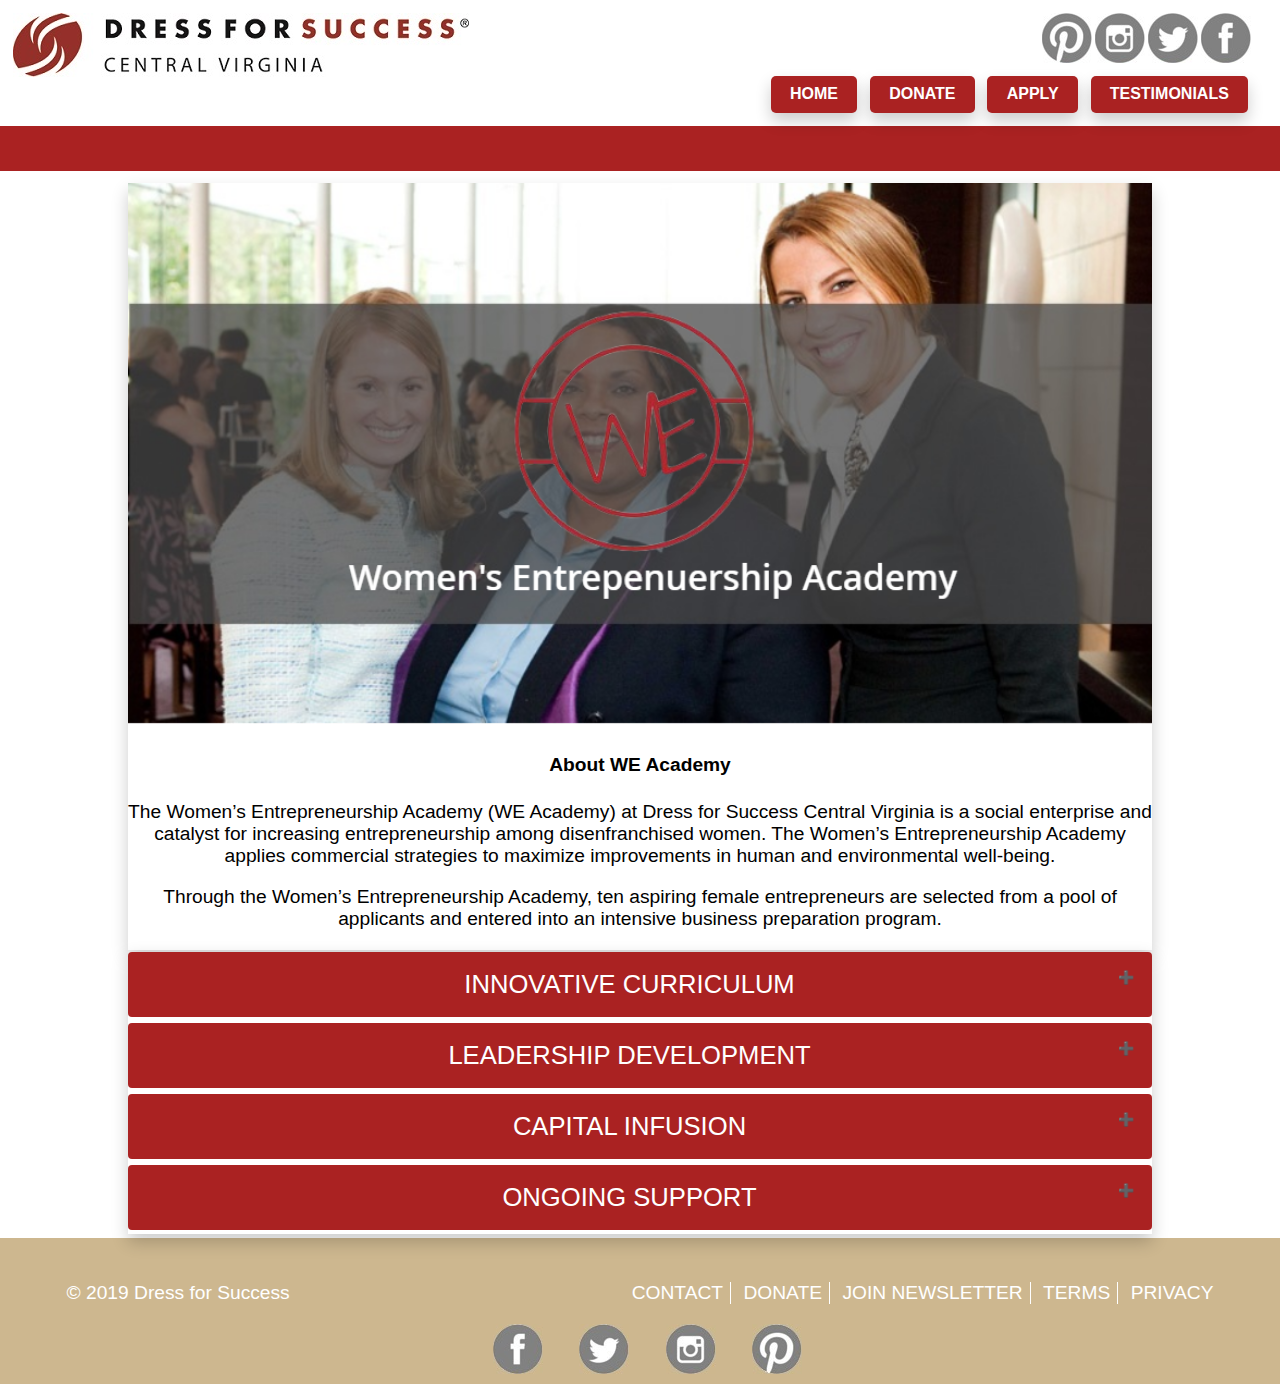
==== index.html @ 2996d904 "Update index.html" ====
﻿<!DOCTYPE html>
<html>
<head>
  <link rel="stylesheet" type="text/css" href="./styles.css">
  <meta name="viewport" content="width=device-width, initial-scale=1.0">
  <link rel="icon" href="https://centralvirginia.dressforsuccess.org/wp-content/themes/dfs/favicon.png">
  <title>Dress for Success | Women's Entrepeneurship Academy</title>
</head>
<body>
<div class="header">
  <div class="navbar">
    <div class="brand">
      <div class="logo">
        <a href="./index.html" target="_blank"><img src="./resources/DFSCVA.jpg" height="100%" width="100%"></img></a>
      </div>
    </div>
    <div class="link">
       <div class="socialMedia">
        <a href="https://www.facebook.com/DressForSuccessCVA" target="_blank"><div class="facebook"></div></a>
        <a href="https://twitter.com/dfscentralva" target="_blank"><div class="twitter"></div></a>
        <a href="https://www.instagram.com/dfscentralva/" target="_blank"><div class="instagram"></div></a>
        <a href="https://www.pinterest.com/dfsvirginia/" target="_blank"><div class="pinterest"></div></a>
      </div>
      <div class="navItems">
        <button class="drpbut"><img src="./resources/drpIcon.png" width="100%" height="100%"/></button>
        <div id="drpdown" class="navContent">
          <a href="./index.html">HOME</a>
          <a href="./pages/donate.html">DONATE</a>
          <a href="./pages/apply.html">APPLY</a>
          <a href="./pages/testimonials.html">TESTIMONIALS</a>
        </div>
      </div>
    </div>
  </div>
  <div class="closeBuffer">
  </div>
</div>
<div class="pageContent">
  <div class="welcome">
    <img src="./resources/we_logo_big.png" height="100%" width="100%"/>
    <div class="Weltext">
      <h4>About WE Academy</h4>
      <p>The Women’s Entrepreneurship Academy (WE Academy) at Dress for Success Central Virginia is a social enterprise and catalyst for increasing entrepreneurship among disenfranchised women. The Women’s Entrepreneurship Academy applies commercial strategies to maximize improvements in human and environmental well-being.</p>
      <p>Through the Women’s Entrepreneurship Academy, ten aspiring female entrepreneurs are selected from a pool of applicants and entered into an intensive business preparation program.</p>
    </div>
  </div>
</div>
<div class="collapseBoxes">
  <button type="button" class="collapsible">INNOVATIVE CURRICULUM</button>
  <div class="content">
    <p>The curriculum is broken down into ten major components dervied from The Kaufman Foundation's FastTrac curriculum, a highly regarded business planning program for entrepreneurs. The components include:</p>
    <div class="curriculumLists">
    <ul>
      <li>Discover how your business concept matches your personal vision.</li>
      <li>Align your business concept with a real market opportunity.</li>
      <li>Find your target market and discover your competitive advantage.</li>
      <li>Determine the unique features and benefits of your product/service.</li>
      <li>Launch your business.</li>
    </ul>
    <ul>
      <li>Define your company's brand and marketing.</li>
      <li>Set realistic financial goals for your business.</li>
      <li>Manage business functions and develop an organizational culture.</li>
      <li>Determine the steps to profitability.</li>
      <li>Identify potential sources of funding for your business.</li>
    </ul>
    </div>
    <p>FastTrac will allow WE Academy participants to learn how to evaluate their ideas, position theirbusinesses around target customers, refine their companies based on personal and professional goals and ultimately, launch their business.</p>
  </div>
  <button type="button" class="collapsible">LEADERSHIP DEVELOPMENT</button>
  <div class="content">
    <p>Through WE Academy girls have the ability and are encouraged to be imaginative, innovative, authoritative, risk-taking, and drive innovation and technological change in their local economy.</p>
    <p>Through WE Academy’s Social Entrepreneurship Labs (during weeks 4-8 of the cohort) participants will explore entrepreneurship first-hand by working with local nonprofit enterprises and for-profit ventures that have a mission aligned with their future business and make strategic recommendations to the participating organizations and firms after careful analysis in order to leverage greater growth.</p>
  </div>
  <button type="button" class="collapsible">CAPITAL INFUSION</button>
    <div class="content">
      <p>To infuse capital in to our participants ventures, Dress for Success Central Virginia will operate and manage a microgrant fund pool specifically for WE Academy graduates. At the end of the program our aspiring entrepreneurs present their businesses to a panel of business leaders.</p>
      <p>The winning presentation wins a cash investment (microgrant), marketing and branding assistance, and ongoing business coaching.</p>
      <p>Grants will be made with a range of $1,000 to $2,500 based on the participants final business strategy which will be presented to fellow participants, Dress for Success staff, and mentors that are part of the program.</p>
      <p>Final decisions for the microgrant will be made by the WE Academy Advisory Board.</p>
    </div>
  <button type="button" class="collapsible">ONGOING SUPPORT</button>
    <div class="content">
      <p>All participants walk away with a viable business plan, transferrable skills, business resources, and an expanded professional network to begin their entrepreneurial endeavors and receive ongoing support via virtual discussion boards and alumni social events.</p>
    </div>
</div>
<script>
  var coll = document.getElementsByClassName("collapsible");
  var i;

  for (i = 0; i < coll.length; i++) {
    coll[i].addEventListener("click", function() {
      this.classList.toggle("active");
      var content = this.nextElementSibling;
      if (content.style.maxHeight){
        content.style.maxHeight = null;
      } else {
        content.style.maxHeight = content.scrollHeight + "px";
      }
    });
  }
</script>
<footer class="footer" role="contentinfo">
	<div id="inner-footer" class="wrap clearfix">
		<p class="source-org copyright">© 2019 Dress for Success</p>
			<div class="footer-nav">
				<ul>
					<li><a href="/contact" class="no_underscore">CONTACT</a></li>
					<li><a href="/donate" class="no_underscore">DONATE</a></li>
					<li><a href="/contact" id="footer-join-newsletter" class="no_underscore">JOIN NEWSLETTER</a></li>
					<li><a href="https://dressforsuccess.org/terms-of-service" class="no_underscore">TERMS</a></li>
					<li><a href="https://dressforsuccess.org/privacy-policy" class="no_underscore">PRIVACY</a></li>
				</ul>
			</div>
      <div id="social" class="connect">
				<div class="connect-label">CONNECT WITH US:</div>
								<div class="media-btn">
									<a target="_blank" href="https://www.facebook.com/DressForSuccessCVA"><div class="facebook1"></div></a>
								</div>
								<div class="media-btn">
									<a target="_blank" href="https://twitter.com/dfscentralva"><div class="twitter1"></div></a>
								</div>
								<div class="media-btn">
									<a target="_blank" href="https://instagram.com/dfscentralva/"><div class="instagram1"></div></a>
								</div>
								<div class="media-btn">
									<a target="_blank" href="https://www.pinterest.com/dfsvirginia/"><div class="pinterest1"></div></a>
								</div>
			</div>
	</div>
</footer>
</body>
</html>
---- styles.css ----
body{
  margin: 0;
  background-color: white;
  font-family: sans-serif;
  overflow-x: hidden;
  text-align: center;
}
@media (min-width: 600px){
  .navbar{
    background-color: white;
    padding: 1vw;
    width: 100%;
    height: auto;
    display: flex;
    flex-direction: row;
  }
  .socialMedia{
    display: flex;
    flex-direction: row-reverse;
    margin-right: 1vw;
    margin-bottom: 1vw;
  }
  .facebook, .instagram, .twitter, .pinterest{
    background: url("./resources/smi.jpg") no-repeat;
    margin-right: 0.25vw;
    width: 50px;
    height: 50px;
  }
  .facebook{
    background-position: -61px -5px;
  }
  .facebook:hover{
      background-position: -61px -62px;
  }
  .instagram{
    background-position: -118px -5px;
  }
  .instagram:hover{
    background-position: -118px -62px;
  }
  .twitter{
    background-position: -4px -5px;
  }
  .twitter:hover{
    background-position: -4px -62px;
  }
  .pinterest{
    background-position: -175px -5px;
  }
  .pinterest:hover{
    background-position: -175px -62px;
  }
  .facebook1, .instagram1, .twitter1, .pinterest1{
    background: url("./resources/smi1.jpg") no-repeat;
    margin-right: 0.25vw;
    width: 50px;
    height: 50px;
  }
  .facebook1{
    background-position: -61px -5px;
  }
  .facebook1:hover{
      background-position: -61px -62px;
  }
  .instagram1{
    background-position: -118px -5px;
  }
  .instagram1:hover{
    background-position: -118px -62px;
  }
  .twitter1{
    background-position: -4px -5px;
  }
  .twitter1:hover{
    background-position: -4px -62px;
  }
  .pinterest1{
    background-position: -175px -5px;
  }
  .pinterest1:hover{
    background-position: -175px -62px;
  }
  .navItems{
    margin-left: auto;
    margin-top: auto;
  }
  .navItems button{
    display: none;
  }
  .navContent{
    display: flex;
    flex-direction: row;
    margin-right: 0.5vw;
  }
  .navContent a{
    position: relative;
    background-color: #aa2222;
    border-radius: 5px;
    padding: 0.75vw 1.5vw;
    box-shadow: 0px 8px 16px 0px rgba(0,0,0,0.2);
    margin-right: 1vw;
    color: white;
    text-decoration: none;
    font-weight: bold;
  }
  .navContent a:hover{
    background-color: #d92929;
  }
  .link{
    margin-left: auto;
  }
  .pageContent{
    width: 100%;
    text-align: center;
  }
  .closeBuffer{
    background-color: #aa2222;
    width: 100%;
    height: 5vh;
  }
  .collapseBoxes{
    width: 80%;
    display: inline-block;
    box-shadow: 0px 8px 16px 0px rgba(0,0,0,0.2);
  }
  .collapsible {
    background-color: #aa2222;
    border-radius: 4px;
    margin-top: 2px;
    margin-bottom: 4px;
    color: white;
    cursor: pointer;
    padding: 18px;
    width: 100%;
    border: none;
    text-align: center;
    outline: none;
    font-size: 2vw;
  }
  .active, .collapsible:hover {
    background-color: #d92929;
  }
  .collapsible:after {
    content: '\02795'; /* Unicode character for "plus" sign (+) */
    font-size: 13px;
    color: white;
    float: right;
    margin-left: 5px;
  }
  .active:after {
    content: "\2796"; /* Unicode character for "minus" sign (-) */
  }
  .content {
    padding: 0 18px;
    text-align: left;
    font-size: 1.5vw;
    max-height: 0;
    overflow: hidden;
    transition: max-height 0.2s ease-out;
    background-color: #f1f1f1;
  }
  .Weltext{
    display: inline-block;
    text-align: center;
    font-size: 1.5vw;
    width: 100%;
  }
  .welcome{
    width: 80%;
    display: inline-block;
    margin-top: 1vw;
    box-shadow: 0px 8px 16px 0px rgba(0,0,0,0.2);
  }
  .WelLogo{
  }
  .overlay{
    position: absolute;
    background-color: rgba(0, 3, 3, 0.75);
    top: 40%;
    width: 100%;
    height: auto;
    color: white;
    z-index: 1;
  }
  .overlay h1{
    position: relative;
    top: -4vw;
    font-size: 2vw;
  }
  .overlay img{
    position: relative;
    top: 50%;
  }
  .curriculumLists{
    display: flex;
    flex-direction: row;
    text-align: left;
  }
  .curriculumLists li{
    margin-top: 1vw;
  }
  .contentHeader{
    display: block;
    position: relative;
    width: 100%;
    height: 10%;
    background-color: #aa2222;
  }
  .formFooter-heightMask{
    display: none;
  }
}
@media(max-width: 600px){
  .navbar{
    background-color: white;
    padding: 1vw;
    width: 100%;
    height: auto;
    display: flex;
    flex-direction: row;
  }
  .drpbut{
    max-width: 14vw;
    max-height: 14vh;
    background-color: white;
    border: none;
    margin-left: auto;
  }
  .link{
    margin-left: auto;
  }
  .navItems{
  }
  .navContent{
    display: none;
    position: absolute;
  }
  .socialMedia{
    display: none;
  }
  .navContent a{
    display: block;
    position: relative;
    background-color: #aa2222;
    border-radius: 5px;
    padding: 0.75vw 1.5vw;
    box-shadow: 0px 8px 16px 0px rgba(0,0,0,0.2);
    margin-right: 1vw;
    color: white;
    text-decoration: none;
    font-weight: bold;
    right: 13vw;
    z-index: 1;
  }
  .navContent a:hover{
    background-color: #d92929;
  }
  .navItems:hover .navContent{
    display: block;
  }
  .pageContent{
    width: 100%;
    text-align: center;
    display: block;
  }
  .closeBuffer{
    background-color: #aa2222;
    width: 100%;
    height: 5vh;
  }
  .collapseBoxes{
    width: 80%;
    display: inline-block;
  }
  .collapsible {
    background-color: #aa2222;
    border-radius: 4px;
    margin-top: 2px;
    color: white;
    cursor: pointer;
    padding: 18px;
    width: 100%;
    border: none;
    text-align: center;
    outline: none;
  }
  .collapseBoxes{
    font-size: 2vw;
    font-weight: 9001;
  }
  .active, .collapsible:hover {
    background-color: #d92929;
  }
  .collapsible:after {
    content: '\02795'; /* Unicode character for "plus" sign (+) */
    font-size: 13px;
    color: white;
    float: right;
    margin-left: 5px;
  }
  .active:after {
    content: "\2796"; /* Unicode character for "minus" sign (-) */
  }
  .content {
    padding: 0 18px;
    max-height: 0;
    overflow: hidden;
    transition: max-height 0.2s ease-out;
    background-color: #f1f1f1;
    font-size: 1.3vw;
  }
  .Weltext{
    display: inline-block;
    text-align: center;
    width: 100%;
  }
  .welcome{
    width: 80%;
    display: inline-block;
    margin-top: 1vw;
    box-shadow: 0px 8px 16px 0px rgba(0,0,0,0.2);
  }
  .WelLogo{
  }
  .overlay{
    position: absolute;
    background-color: rgba(0, 3, 3, 0.75);
    top: 25%;
    width: 77vw;
    height: auto;
    color: white;
    z-index: 1;
  }
  .overlay h1{
    position: relative;
    top: -4vw;
    font-size: 2vw;
  }
  .overlay img{
    position: relative;
    top: 50%;
  }
}

.footer {
  clear: both;
  background-color: #CDB78F;
}
.footer #inner-footer {
  color: white;
  font-size: 12px;
  font-size: 1.2rem;
  padding: 2% 5% 2% 5%;
  margin: 0 auto;
  max-width: 1440px;
}
.footer .footer-nav {
  display: block;
  width: 100%;
  text-align: center;
}
.footer .footer-nav ul li {
  padding: 0 1% 0 1%;
}
.footer .footer-nav ul li a {
  text-transform: uppercase;
  color: white;
  background-color: inherit;
}
.footer .connect {
  display: block;
  width: 100%;
  text-align: center;
}
.footer .connect .connect-label {
  display: none;
}
.footer .connect .media-btn {
  display: inline-block;
  padding: 0% 2% 0% 2%;
  vertical-align: middle;
}
.footer .connect .media-btn a {
  display: block;
  width: 35px;
  height: 35px;
  background-image: url(../images/smi1.png);
}
.footer .connect .media-btn a.facebook1 {
  background-position: -61px -5px;
}
.footer .connect .media-btn a.twitter1 {
  background-position: -4px -5px;
}
.footer .connect .media-btn a.instagram1 {
  background-position: -118px -5px;
}
.footer .connect .media-btn a.pinterest1 {
  background-position: -175px -62px;
}
.footer .connect .media-btn a.youtube {
  background-position: -166px -224px;
}
.footer .connect .media-btn a.linkedin {
  background-position: -205px -224px;
}
/*
	if you checked out the link above:
	http://www.alistapart.com/articles/organizing-mobile/
	you'll want to style the footer nav
	a bit more in-depth. Remember to keep
	it simple because you'll have to
	override these styles for the desktop
	view.
	*/
/* end .footer-links */
.copyright {
  display: block;
  width: 100%;
  text-align: center;
}

.no_underscore {
  text-decoration: none;
}

@media only screen and (min-width: 768px) {
  .footer {
    clear: both;
    margin: 0 auto;
  }
  .footer #inner-footer {
    padding: 2% 5.2% 2% 5.2%;
  }
  .footer .footer-nav {
    float: right;
    width: 65%;
    text-align: right;
  }
  .footer .footer-nav ul li {
    display: inline-block;
    border-right: 1px white solid;
  }
  .footer .footer-nav ul li:first-child {
    padding-left: 0;
  }
  .footer .footer-nav ul li:last-child {
    padding-right: 0;
    border-right: none;
  }
  .footer .connect {
    position: relative;
    clear: both;
    text-align: center;
    width: 100%;
  }
  /*
	if you checked out the link above:
	http://www.alistapart.com/articles/organizing-mobile/
	you'll want to style the footer nav
	a bit more in-depth. Remember to keep
	it simple because you'll have to
	override these styles for the desktop
	view.
	*/
  /* end .footer-links */
  .copyright {
    float: left;
    width: 35%;
    text-align: left;
  }
}

.testimonials-module {
  clear: both;
  position: relative;
  width: 100%;
  background: url('./resources/gray-bkgnd.jpg') repeat;
  text-align: center;
  padding: 5% 7.46% 5% 7.46%;
  margin-top: 5%;
}
.testimonials-module .section-title {
  font-size: 20px;
  font-size: 2rem;
}
.testimonials-wrapper {
  text-align: left;
}
.testimonials-wrapper .testimonials-quote {
  text-transform: uppercase;
  font-size: 18px;
  color: #b42c33;
  line-height: 133%;
  display: block;
  letter-spacing: 0.0625em;
  /*padding-top: 5%;*/
  padding: 5% 3% 0% 3%;
}
.testimonials-wrapper .testimonials-name {
  display: block;
  font-size: 12px;
  color: #8a8989;
  text-transform: uppercase;
  padding: 4% 2% 1% 2%;
  letter-spacing: 0.0625em;
}
* {
  box-sizing: border-box;
}
.column {
  float: left;
  width: 50%;
  padding: 10px;
}
.row:after {
  content: "";
  display:table;
  clear:both;
}
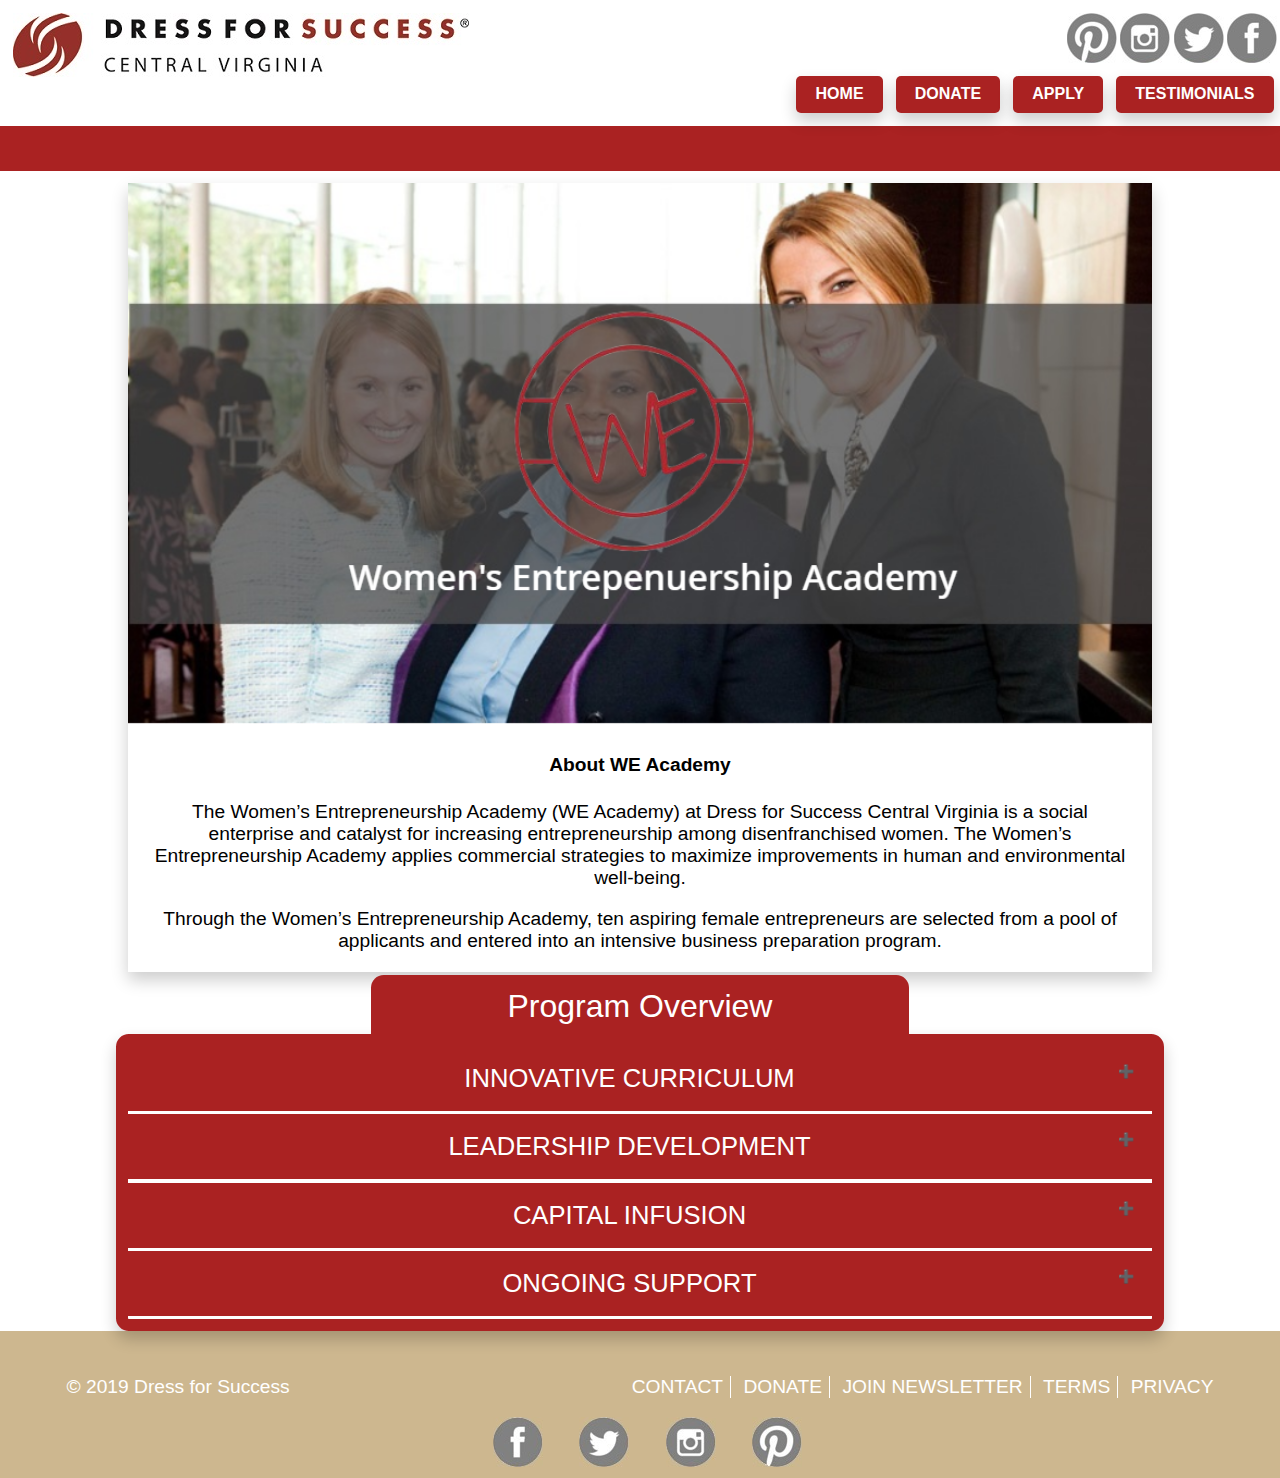
==== commit bc19b77a: "feedback update" ====
--- a/index.html
+++ b/index.html
@@ -11,7 +11,7 @@
   <div class="navbar">
     <div class="brand">
       <div class="logo">
-        <a href="./index.html" target="_blank"><img src="./resources/DFSCVA.jpg" height="100%" width="100%"></img></a>
+        <a href="https://centralvirginia.dressforsuccess.org/" target="_blank"><img src="./resources/DFSCVA.jpg" height="100%" width="100%"></img></a>
       </div>
     </div>
     <div class="link">
@@ -44,6 +44,9 @@
       <p>Through the Women’s Entrepreneurship Academy, ten aspiring female entrepreneurs are selected from a pool of applicants and entered into an intensive business preparation program.</p>
     </div>
   </div>
+</div>
+<div class="boxesIntro">
+  <h4>Program Overview</h4>
 </div>
 <div class="collapseBoxes">
   <button type="button" class="collapsible">INNOVATIVE CURRICULUM</button>
--- a/styles.css
+++ b/styles.css
@@ -125,9 +125,7 @@
   }
   .collapsible {
     background-color: #aa2222;
-    border-radius: 4px;
-    margin-top: 2px;
-    margin-bottom: 4px;
+    margin-bottom: 0.25vw;
     color: white;
     cursor: pointer;
     padding: 18px;
@@ -163,7 +161,7 @@
     display: inline-block;
     text-align: center;
     font-size: 1.5vw;
-    width: 100%;
+    width: 95%;
   }
   .welcome{
     width: 80%;
@@ -208,6 +206,25 @@
   }
   .formFooter-heightMask{
     display: none;
+  }
+  .boxesIntro h4{
+    position: relative;
+    top: 0.25vw;
+    padding: 1vw;
+    color: white;
+    font-size: 2.5vw;
+    font-weight: normal;
+    background-color: #aa2222;
+    border-top-left-radius: 1vw;
+    border-top-right-radius: 1vw;
+    width: 40%;
+    margin: 0 auto;
+  }
+  .collapseBoxes{
+    border-color: #aa2222;
+    border-width: 1vw;
+    border-style: solid;
+    border-radius: 1vw;
   }
 }
 @media(max-width: 600px){
@@ -275,7 +292,6 @@
   .collapsible {
     background-color: #aa2222;
     border-radius: 4px;
-    margin-top: 2px;
     color: white;
     cursor: pointer;
     padding: 18px;
@@ -308,11 +324,6 @@
     transition: max-height 0.2s ease-out;
     background-color: #f1f1f1;
     font-size: 1.3vw;
-  }
-  .Weltext{
-    display: inline-block;
-    text-align: center;
-    width: 100%;
   }
   .welcome{
     width: 80%;
@@ -419,7 +430,6 @@
   width: 100%;
   text-align: center;
 }
-
 .no_underscore {
   text-decoration: none;
 }
@@ -470,51 +480,3 @@
     text-align: left;
   }
 }
-
-.testimonials-module {
-  clear: both;
-  position: relative;
-  width: 100%;
-  background: url('./resources/gray-bkgnd.jpg') repeat;
-  text-align: center;
-  padding: 5% 7.46% 5% 7.46%;
-  margin-top: 5%;
-}
-.testimonials-module .section-title {
-  font-size: 20px;
-  font-size: 2rem;
-}
-.testimonials-wrapper {
-  text-align: left;
-}
-.testimonials-wrapper .testimonials-quote {
-  text-transform: uppercase;
-  font-size: 18px;
-  color: #b42c33;
-  line-height: 133%;
-  display: block;
-  letter-spacing: 0.0625em;
-  /*padding-top: 5%;*/
-  padding: 5% 3% 0% 3%;
-}
-.testimonials-wrapper .testimonials-name {
-  display: block;
-  font-size: 12px;
-  color: #8a8989;
-  text-transform: uppercase;
-  padding: 4% 2% 1% 2%;
-  letter-spacing: 0.0625em;
-}
-* {
-  box-sizing: border-box;
-}
-.column {
-  float: left;
-  width: 50%;
-  padding: 10px;
-}
-.row:after {
-  content: "";
-  display:table;
-  clear:both;
-}
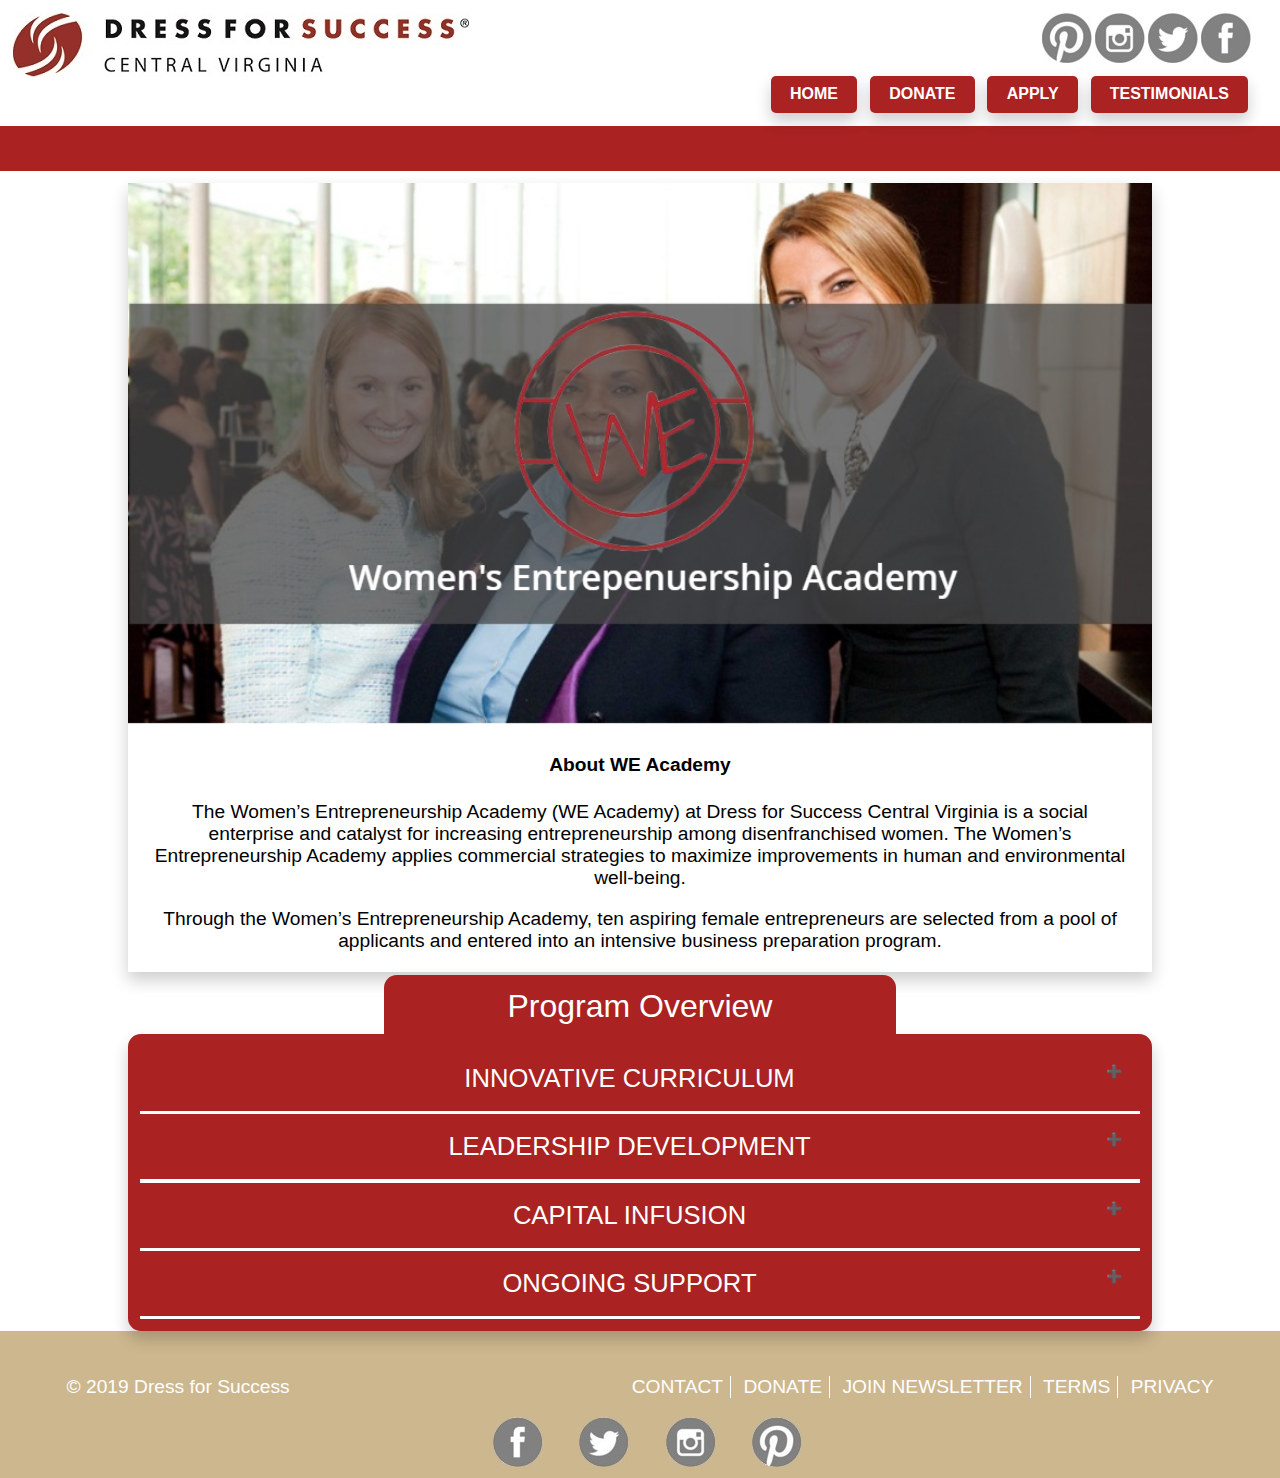
==== commit aa9b3ab2: "Merge branch 'master' of https://github.com/DFSInternship/DFSInternship.github.io" ====
--- a/index.html
+++ b/index.html
@@ -11,7 +11,7 @@
   <div class="navbar">
     <div class="brand">
       <div class="logo">
-        <a href="https://centralvirginia.dressforsuccess.org/" target="_blank"><img src="./resources/DFSCVA.jpg" height="100%" width="100%"></img></a>
+        <a href="./index.html" target="_blank"><img src="./resources/DFSCVA.jpg" height="100%" width="100%"></img></a>
       </div>
     </div>
     <div class="link">
--- a/styles.css
+++ b/styles.css
@@ -480,3 +480,51 @@
     text-align: left;
   }
 }
+
+.testimonials-module {
+  clear: both;
+  position: relative;
+  width: 100%;
+  background: url('./resources/gray-bkgnd.jpg') repeat;
+  text-align: center;
+  padding: 5% 7.46% 5% 7.46%;
+  margin-top: 5%;
+}
+.testimonials-module .section-title {
+  font-size: 20px;
+  font-size: 2rem;
+}
+.testimonials-wrapper {
+  text-align: left;
+}
+.testimonials-wrapper .testimonials-quote {
+  text-transform: uppercase;
+  font-size: 18px;
+  color: #b42c33;
+  line-height: 133%;
+  display: block;
+  letter-spacing: 0.0625em;
+  /*padding-top: 5%;*/
+  padding: 5% 3% 0% 3%;
+}
+.testimonials-wrapper .testimonials-name {
+  display: block;
+  font-size: 12px;
+  color: #8a8989;
+  text-transform: uppercase;
+  padding: 4% 2% 1% 2%;
+  letter-spacing: 0.0625em;
+}
+* {
+  box-sizing: border-box;
+}
+.column {
+  float: left;
+  width: 50%;
+  padding: 10px;
+}
+.row:after {
+  content: "";
+  display:table;
+  clear:both;
+}
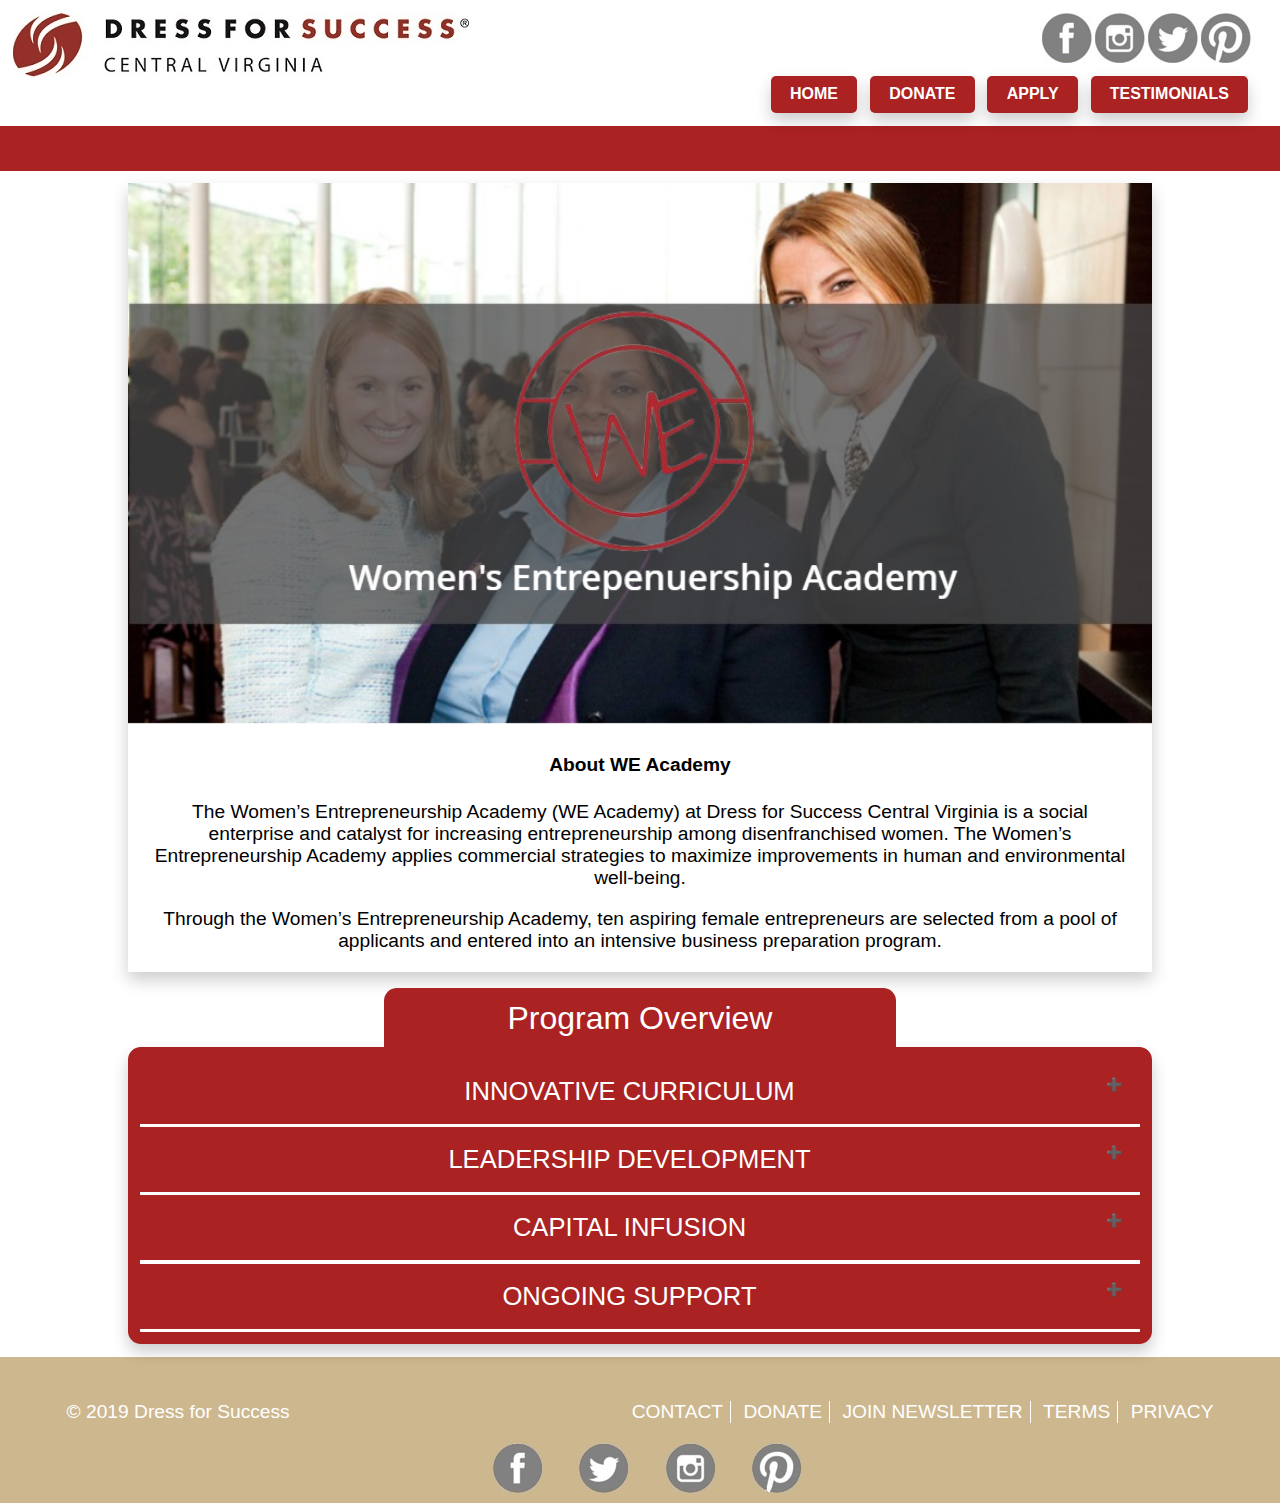
==== commit 14ab269d: "buttons and clean up" ====
--- a/index.html
+++ b/index.html
@@ -16,10 +16,10 @@
     </div>
     <div class="link">
        <div class="socialMedia">
-        <a href="https://www.facebook.com/DressForSuccessCVA" target="_blank"><div class="facebook"></div></a>
-        <a href="https://twitter.com/dfscentralva" target="_blank"><div class="twitter"></div></a>
-        <a href="https://www.instagram.com/dfscentralva/" target="_blank"><div class="instagram"></div></a>
-        <a href="https://www.pinterest.com/dfsvirginia/" target="_blank"><div class="pinterest"></div></a>
+         <a href="https://www.pinterest.com/dfsvirginia/" target="_blank"><div class="pinterest"></div></a>
+         <a href="https://twitter.com/dfscentralva" target="_blank"><div class="twitter"></div></a>
+         <a href="https://www.instagram.com/dfscentralva/" target="_blank"><div class="instagram"></div></a>
+         <a href="https://www.facebook.com/DressForSuccessCVA" target="_blank"><div class="facebook"></div></a>
       </div>
       <div class="navItems">
         <button class="drpbut"><img src="./resources/drpIcon.png" width="100%" height="100%"/></button>
--- a/styles.css
+++ b/styles.css
@@ -167,6 +167,7 @@
     width: 80%;
     display: inline-block;
     margin-top: 1vw;
+    margin-bottom: 1vw;
     box-shadow: 0px 8px 16px 0px rgba(0,0,0,0.2);
   }
   .WelLogo{
@@ -225,6 +226,7 @@
     border-width: 1vw;
     border-style: solid;
     border-radius: 1vw;
+    margin-bottom: 1vw;
   }
 }
 @media(max-width: 600px){
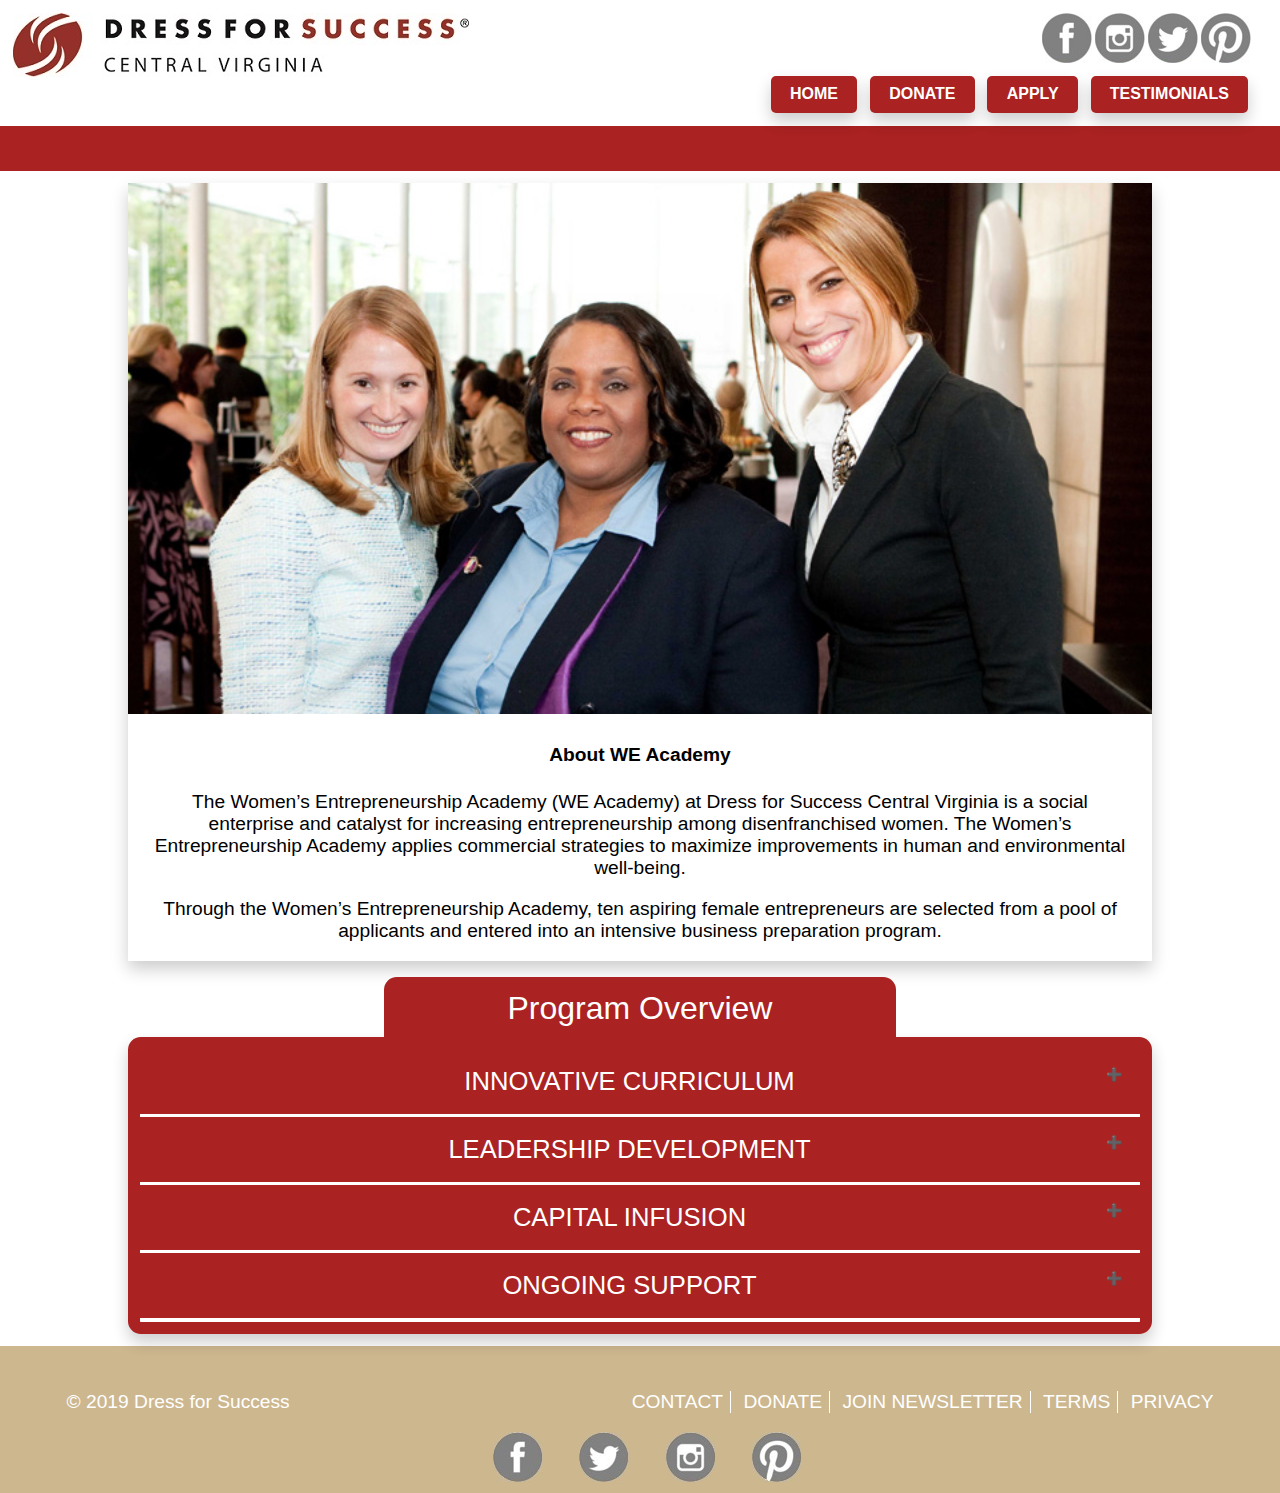
==== commit 36c0ef86: "clean up nav buttons" ====
--- a/index.html
+++ b/index.html
@@ -37,13 +37,12 @@
 </div>
 <div class="pageContent">
   <div class="welcome">
-    <img src="./resources/we_logo_big.png" height="100%" width="100%"/>
+    <img src="./resources/we_base.jpg" height="100%" width="100%"/>
     <div class="Weltext">
       <h4>About WE Academy</h4>
       <p>The Women’s Entrepreneurship Academy (WE Academy) at Dress for Success Central Virginia is a social enterprise and catalyst for increasing entrepreneurship among disenfranchised women. The Women’s Entrepreneurship Academy applies commercial strategies to maximize improvements in human and environmental well-being.</p>
       <p>Through the Women’s Entrepreneurship Academy, ten aspiring female entrepreneurs are selected from a pool of applicants and entered into an intensive business preparation program.</p>
     </div>
-  </div>
 </div>
 <div class="boxesIntro">
   <h4>Program Overview</h4>
--- a/styles.css
+++ b/styles.css
@@ -530,3 +530,55 @@
   display:table;
   clear:both;
 }
+
+.body
+{
+	padding: 50px;
+}
+
+.animate
+{
+	transition: all 0.1s;
+	-webkit-transition: all 0.1s;
+}
+
+.action-button
+{
+	/**position: static;**/
+	padding: 10px 40px;
+  float:center;
+  margin-top: 20px;
+	border-radius: 10px;
+	font-family: sans-serif;
+	font-size: 25px;
+	color: #FFF;
+	text-decoration: none;
+}
+
+.blue
+{
+	background-color: #A0B2B0;
+	border-bottom: 5px solid #A0B2B0;
+}
+
+
+.action-button:active
+{
+	transform: translate(0px,5px);
+  -webkit-transform: translate(0px,5px);
+	border-bottom: 10px solid;
+}
+
+.donatepg
+{
+  margin-right:8%;
+  margin-left:8%;
+  margin-bottom:8%;
+  margin-top: 4vw;
+  font-size: 20px;
+}
+
+.imgdon
+{
+  margin-top: 2vw;
+}
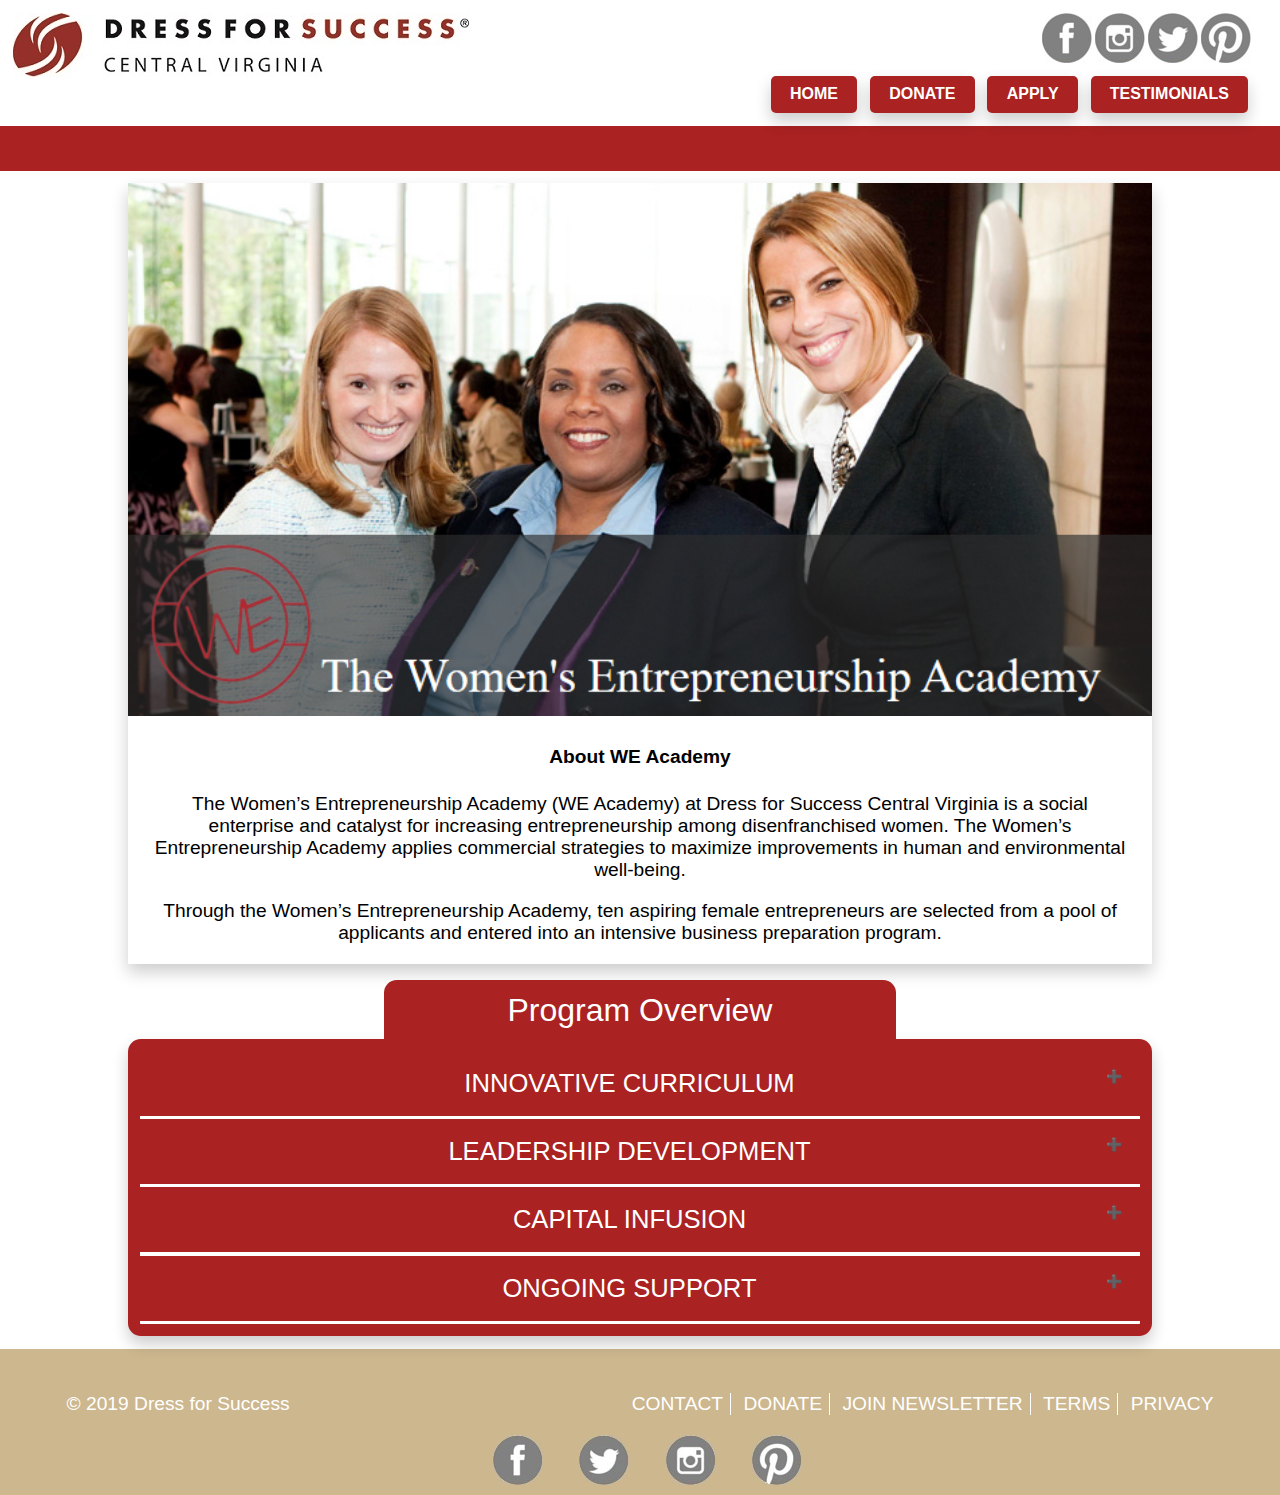
==== commit f935ac48: "img" ====
--- a/index.html
+++ b/index.html
@@ -37,7 +37,7 @@
 </div>
 <div class="pageContent">
   <div class="welcome">
-    <img src="./resources/we_base.jpg" height="100%" width="100%"/>
+    <img src="./resources/we_logo_full.PNG" height="100%" width="100%"/>
     <div class="Weltext">
       <h4>About WE Academy</h4>
       <p>The Women’s Entrepreneurship Academy (WE Academy) at Dress for Success Central Virginia is a social enterprise and catalyst for increasing entrepreneurship among disenfranchised women. The Women’s Entrepreneurship Academy applies commercial strategies to maximize improvements in human and environmental well-being.</p>
--- a/styles.css
+++ b/styles.css
@@ -170,26 +170,6 @@
     margin-bottom: 1vw;
     box-shadow: 0px 8px 16px 0px rgba(0,0,0,0.2);
   }
-  .WelLogo{
-  }
-  .overlay{
-    position: absolute;
-    background-color: rgba(0, 3, 3, 0.75);
-    top: 40%;
-    width: 100%;
-    height: auto;
-    color: white;
-    z-index: 1;
-  }
-  .overlay h1{
-    position: relative;
-    top: -4vw;
-    font-size: 2vw;
-  }
-  .overlay img{
-    position: relative;
-    top: 50%;
-  }
   .curriculumLists{
     display: flex;
     flex-direction: row;
@@ -333,25 +313,31 @@
     margin-top: 1vw;
     box-shadow: 0px 8px 16px 0px rgba(0,0,0,0.2);
   }
-  .WelLogo{
-  }
-  .overlay{
-    position: absolute;
-    background-color: rgba(0, 3, 3, 0.75);
-    top: 25%;
-    width: 77vw;
-    height: auto;
-    color: white;
-    z-index: 1;
-  }
-  .overlay h1{
+  .boxesIntro h4{
     position: relative;
-    top: -4vw;
-    font-size: 2vw;
-  }
-  .overlay img{
-    position: relative;
-    top: 50%;
+    top: 0.25vw;
+    padding: 1vw;
+    color: white;
+    font-size: 2.5vw;
+    font-weight: normal;
+    background-color: #aa2222;
+    border-top-left-radius: 1vw;
+    border-top-right-radius: 1vw;
+    width: 40%;
+    margin: 0 auto;
+  }
+  .collapseBoxes{
+    border-color: #aa2222;
+    border-width: 1vw;
+    border-style: solid;
+    border-radius: 1vw;
+    margin-bottom: 1vw;
+  }
+  .Weltext{
+    display: inline-block;
+    text-align: center;
+    font-size: 1.5vw;
+    width: 95%;
   }
 }
 
@@ -482,7 +468,6 @@
     text-align: left;
   }
 }
-
 .testimonials-module {
   clear: both;
   position: relative;
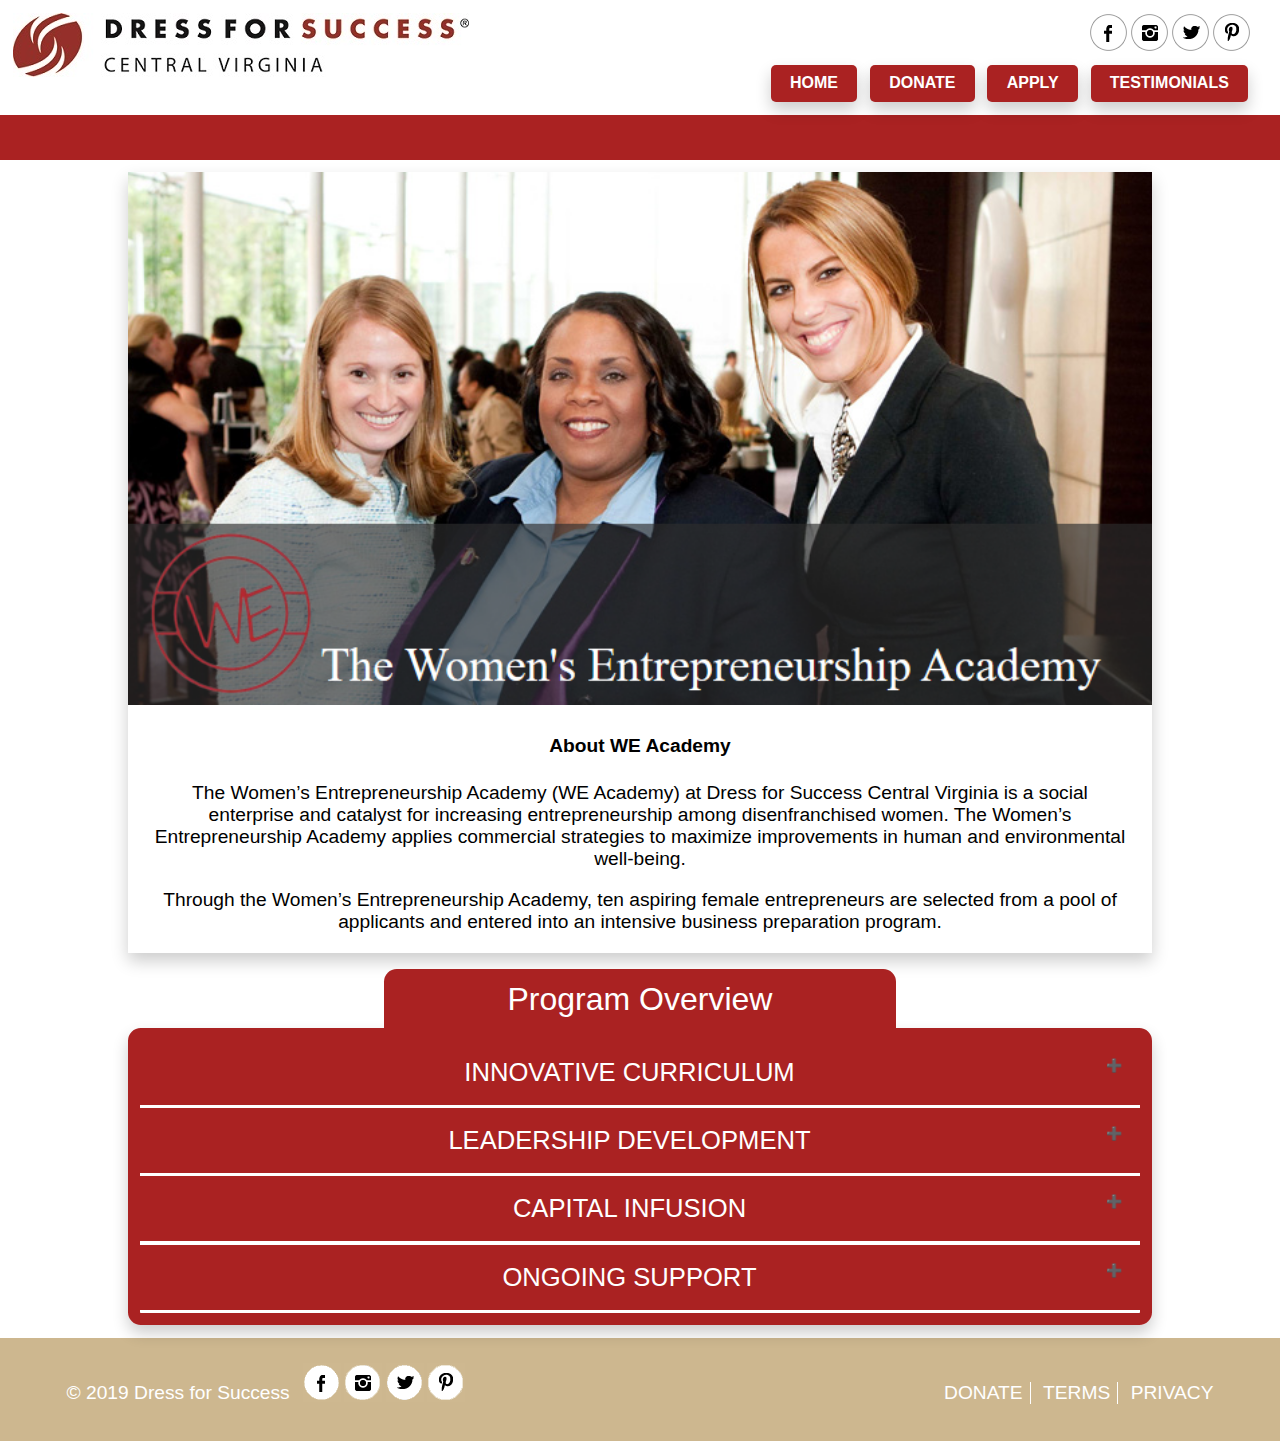
==== commit 0eebac67: "Social media update" ====
--- a/index.html
+++ b/index.html
@@ -107,28 +107,17 @@
 		<p class="source-org copyright">© 2019 Dress for Success</p>
 			<div class="footer-nav">
 				<ul>
-					<li><a href="/contact" class="no_underscore">CONTACT</a></li>
 					<li><a href="/donate" class="no_underscore">DONATE</a></li>
-					<li><a href="/contact" id="footer-join-newsletter" class="no_underscore">JOIN NEWSLETTER</a></li>
 					<li><a href="https://dressforsuccess.org/terms-of-service" class="no_underscore">TERMS</a></li>
 					<li><a href="https://dressforsuccess.org/privacy-policy" class="no_underscore">PRIVACY</a></li>
 				</ul>
 			</div>
-      <div id="social" class="connect">
-				<div class="connect-label">CONNECT WITH US:</div>
-								<div class="media-btn">
-									<a target="_blank" href="https://www.facebook.com/DressForSuccessCVA"><div class="facebook1"></div></a>
-								</div>
-								<div class="media-btn">
-									<a target="_blank" href="https://twitter.com/dfscentralva"><div class="twitter1"></div></a>
-								</div>
-								<div class="media-btn">
-									<a target="_blank" href="https://instagram.com/dfscentralva/"><div class="instagram1"></div></a>
-								</div>
-								<div class="media-btn">
-									<a target="_blank" href="https://www.pinterest.com/dfsvirginia/"><div class="pinterest1"></div></a>
-								</div>
-			</div>
+      <div class="socialMedia">
+        <a href="https://www.pinterest.com/dfsvirginia/" target="_blank"><div class="pinterest1"></div></a>
+        <a href="https://twitter.com/dfscentralva" target="_blank"><div class="twitter1"></div></a>
+        <a href="https://www.instagram.com/dfscentralva/" target="_blank"><div class="instagram1"></div></a>
+        <a href="https://www.facebook.com/DressForSuccessCVA" target="_blank"><div class="facebook1"></div></a>
+      </div>
 	</div>
 </footer>
 </body>
--- a/styles.css
+++ b/styles.css
@@ -21,64 +21,64 @@
     margin-bottom: 1vw;
   }
   .facebook, .instagram, .twitter, .pinterest{
-    background: url("./resources/smi.jpg") no-repeat;
+    background: url("./resources/original_sp.png") no-repeat;
     margin-right: 0.25vw;
-    width: 50px;
-    height: 50px;
+    width: 38px;
+    height: 39px;
   }
   .facebook{
-    background-position: -61px -5px;
+    background-position: -0px -127px;
   }
   .facebook:hover{
-      background-position: -61px -62px;
+      background-position: -0px -266px;
   }
   .instagram{
-    background-position: -118px -5px;
+    background-position: -96px -127px;
   }
   .instagram:hover{
-    background-position: -118px -62px;
+    background-position: -96px -266px;
   }
   .twitter{
-    background-position: -4px -5px;
+    background-position: -48px -127px;
   }
   .twitter:hover{
-    background-position: -4px -62px;
+    background-position: -48px -266px;
   }
   .pinterest{
-    background-position: -175px -5px;
+    background-position: -144px -127px;
   }
   .pinterest:hover{
-    background-position: -175px -62px;
+    background-position: -144px -266px;
   }
   .facebook1, .instagram1, .twitter1, .pinterest1{
-    background: url("./resources/smi1.jpg") no-repeat;
+    background: url("./resources/original_sp2.png") no-repeat;
     margin-right: 0.25vw;
-    width: 50px;
-    height: 50px;
+    width: 38px;
+    height: 39px;
   }
   .facebook1{
-    background-position: -61px -5px;
+    background-position: -0px -127px;
   }
   .facebook1:hover{
-      background-position: -61px -62px;
+      background-position: -0px -266px;
   }
   .instagram1{
-    background-position: -118px -5px;
+    background-position: -96px -127px;
   }
   .instagram1:hover{
-    background-position: -118px -62px;
+    background-position: -96px -266px;
   }
   .twitter1{
-    background-position: -4px -5px;
+    background-position: -48px -127px;
   }
   .twitter1:hover{
-    background-position: -4px -62px;
+    background-position: -48px -266px;
   }
   .pinterest1{
-    background-position: -175px -5px;
+    background-position: -144px -127px;
   }
   .pinterest1:hover{
-    background-position: -175px -62px;
+    background-position: -144px -266px;
   }
   .navItems{
     margin-left: auto;
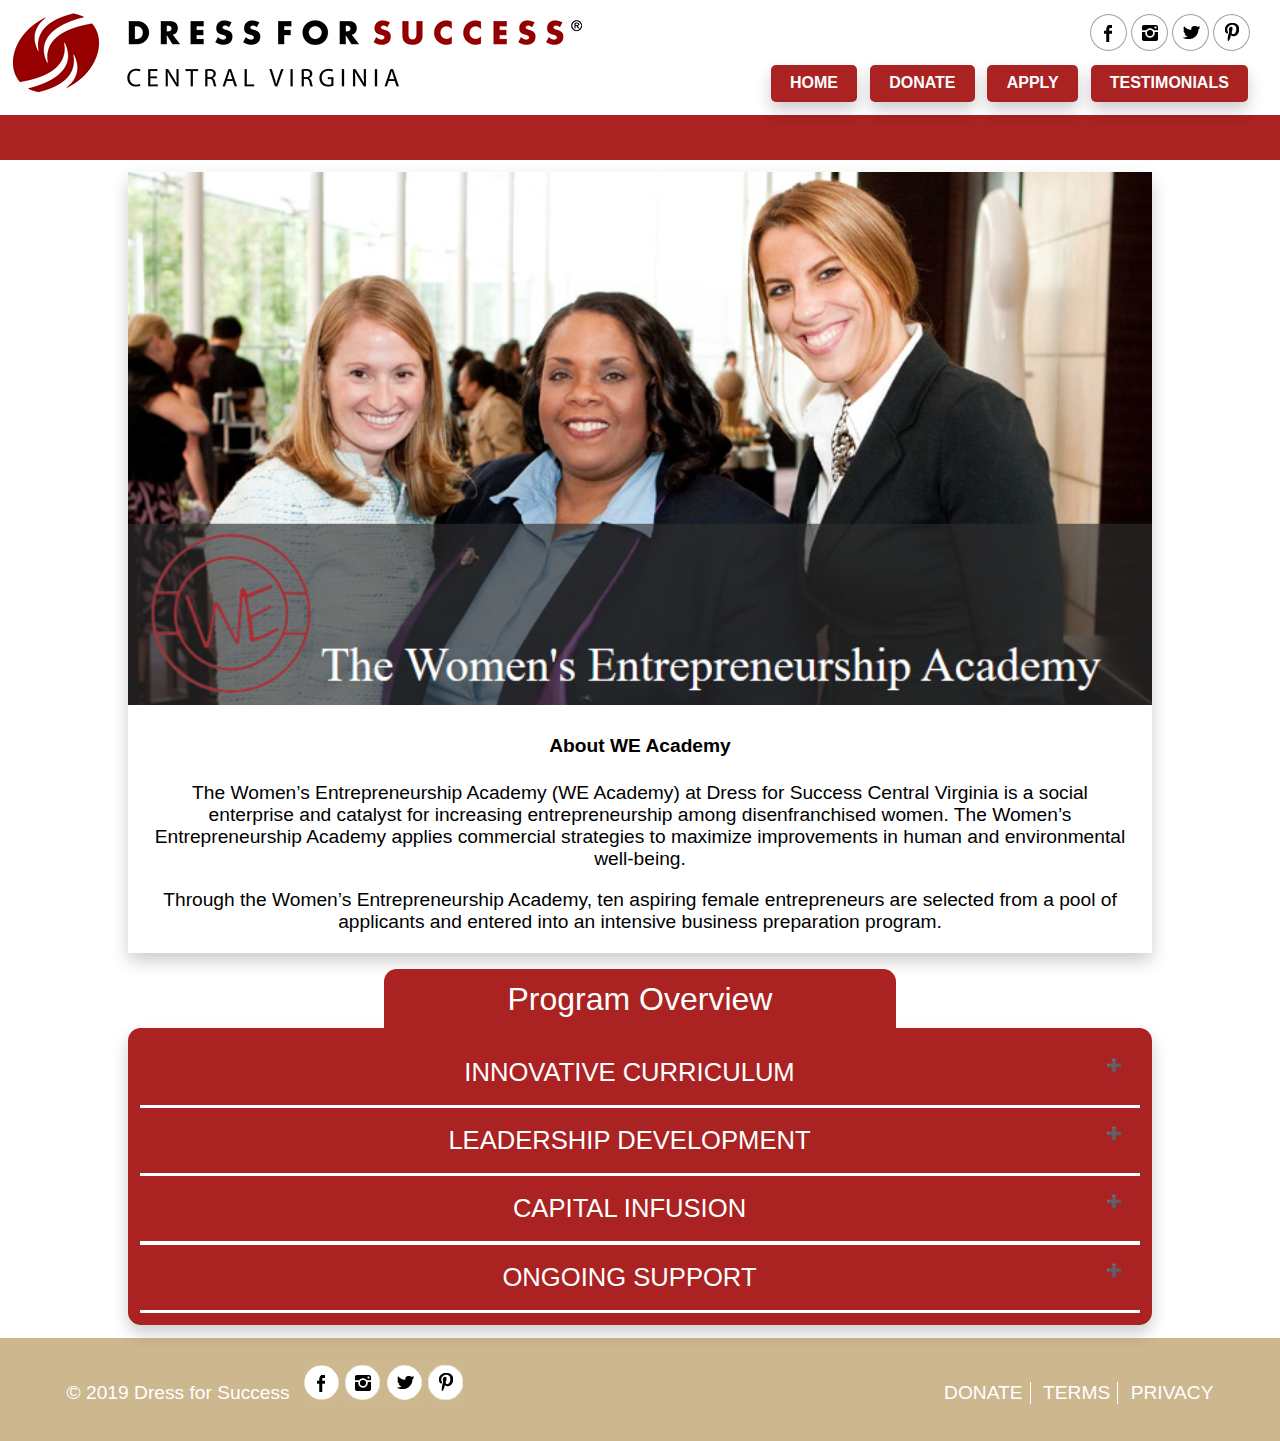
==== commit 6ecbf951: "made logo bigger" ====
--- a/index.html
+++ b/index.html
@@ -11,7 +11,7 @@
   <div class="navbar">
     <div class="brand">
       <div class="logo">
-        <a href="./index.html" target="_blank"><img src="./resources/DFSCVA.jpg" height="100%" width="100%"></img></a>
+        <a href="./index.html" target="_blank"><img src="./resources/CV-No-Tag-Web.jpg"></img></a>
       </div>
     </div>
     <div class="link">
